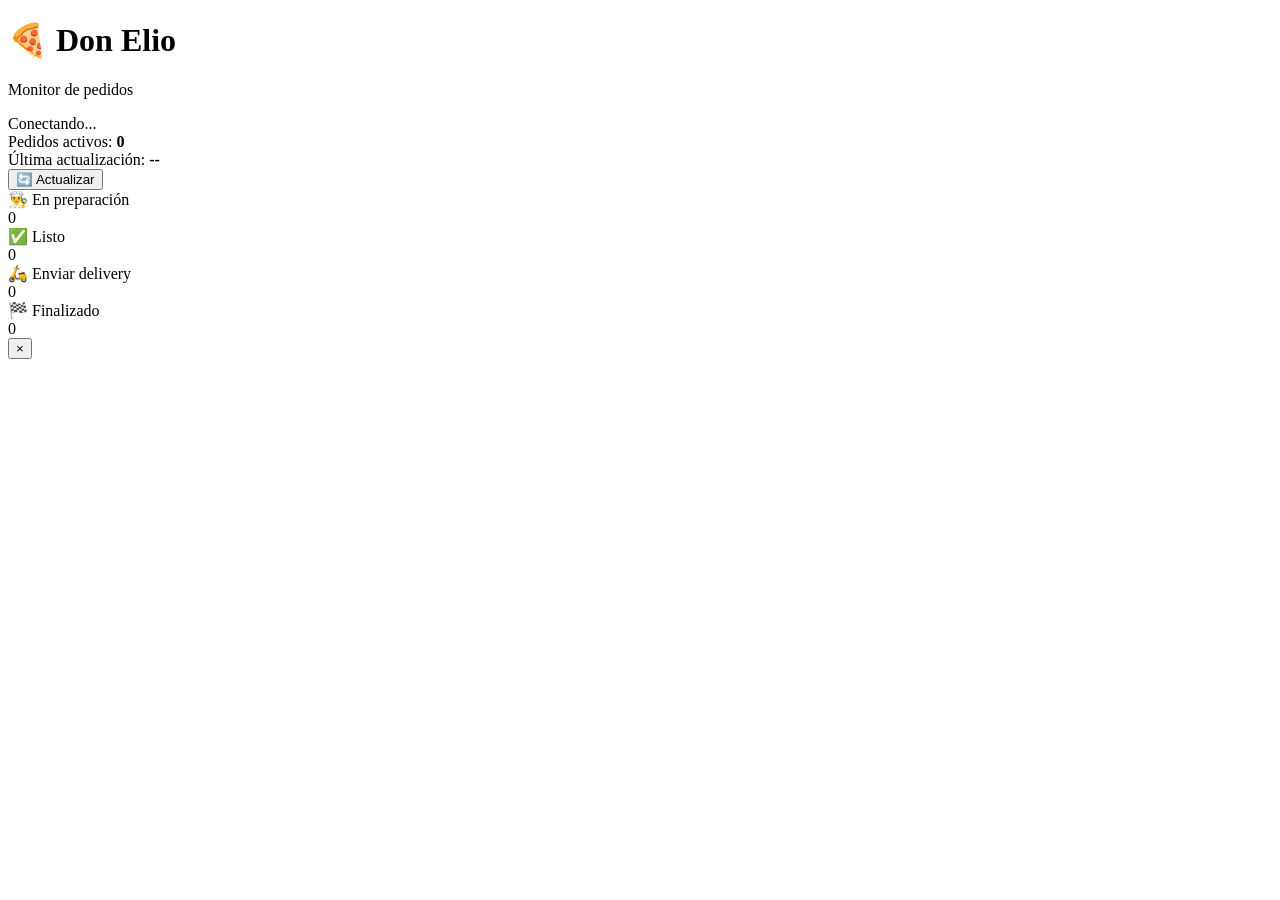
==== admin/index.html @ cee025e0 "Create index.html" ====
<!DOCTYPE html>
<html lang="es">

<head>

    <meta charset="UTF-8">

    <meta
        name="viewport"
        content="width=device-width, initial-scale=1.0"
    >

    <title>
        Pedidos | Don Elio
    </title>

    <link
        rel="stylesheet"
        href="style.css"
    >

</head>

<body>

    <!-- =====================================================
         HEADER
    ====================================================== -->

    <header class="header">

        <div>

            <h1>
                🍕 Don Elio
            </h1>

            <p>
                Monitor de pedidos
            </p>

        </div>

        <div class="estado-conexion">

            <span
                id="indicadorConexion"
                class="indicador offline"
            ></span>

            <span id="textoConexion">
                Conectando...
            </span>

        </div>

    </header>


    <!-- =====================================================
         INFORMACIÓN
    ====================================================== -->

    <section class="barra-info">

        <div class="info">

            <span>
                Pedidos activos:
            </span>

            <strong id="cantidadPedidos">
                0
            </strong>

        </div>

        <div class="info">

            <span>
                Última actualización:
            </span>

            <strong id="ultimaActualizacion">
                --
            </strong>

        </div>

        <button
            id="btnActualizar"
            class="btn-actualizar"
        >
            🔄 Actualizar
        </button>

    </section>


    <!-- =====================================================
         TABLERO
    ====================================================== -->

    <main class="tablero">


        <!-- =================================================
             EN PREPARACIÓN
        ================================================== -->

        <section class="columna">

            <div class="titulo-columna preparacion">

                <div>

                    <span class="emoji">
                        👨‍🍳
                    </span>

                    <span>
                        En preparación
                    </span>

                </div>

                <span
                    id="contador1"
                    class="contador"
                >
                    0
                </span>

            </div>

            <div
                id="columna1"
                class="lista-pedidos"
            ></div>

        </section>


        <!-- =================================================
             LISTO
        ================================================== -->

        <section class="columna">

            <div class="titulo-columna listo">

                <div>

                    <span class="emoji">
                        ✅
                    </span>

                    <span>
                        Listo
                    </span>

                </div>

                <span
                    id="contador2"
                    class="contador"
                >
                    0
                </span>

            </div>

            <div
                id="columna2"
                class="lista-pedidos"
            ></div>

        </section>


        <!-- =================================================
             ENVIAR DELIVERY
        ================================================== -->

        <section class="columna">

            <div class="titulo-columna delivery">

                <div>

                    <span class="emoji">
                        🛵
                    </span>

                    <span>
                        Enviar delivery
                    </span>

                </div>

                <span
                    id="contador3"
                    class="contador"
                >
                    0
                </span>

            </div>

            <div
                id="columna3"
                class="lista-pedidos"
            ></div>

        </section>


        <!-- =================================================
             FINALIZADO
        ================================================== -->

        <section class="columna">

            <div class="titulo-columna finalizado">

                <div>

                    <span class="emoji">
                        🏁
                    </span>

                    <span>
                        Finalizado
                    </span>

                </div>

                <span
                    id="contador4"
                    class="contador"
                >
                    0
                </span>

            </div>

            <div
                id="columna4"
                class="lista-pedidos"
            ></div>

        </section>

    </main>


    <!-- =====================================================
         MODAL DETALLE
    ====================================================== -->

    <div
        id="modal"
        class="modal oculto"
    >

        <div class="modal-contenido">

            <button
                id="cerrarModal"
                class="cerrar"
            >
                ×
            </button>

            <div id="modalContenido"></div>

        </div>

    </div>


    <script src="app.js"></script>

</body>

</html>
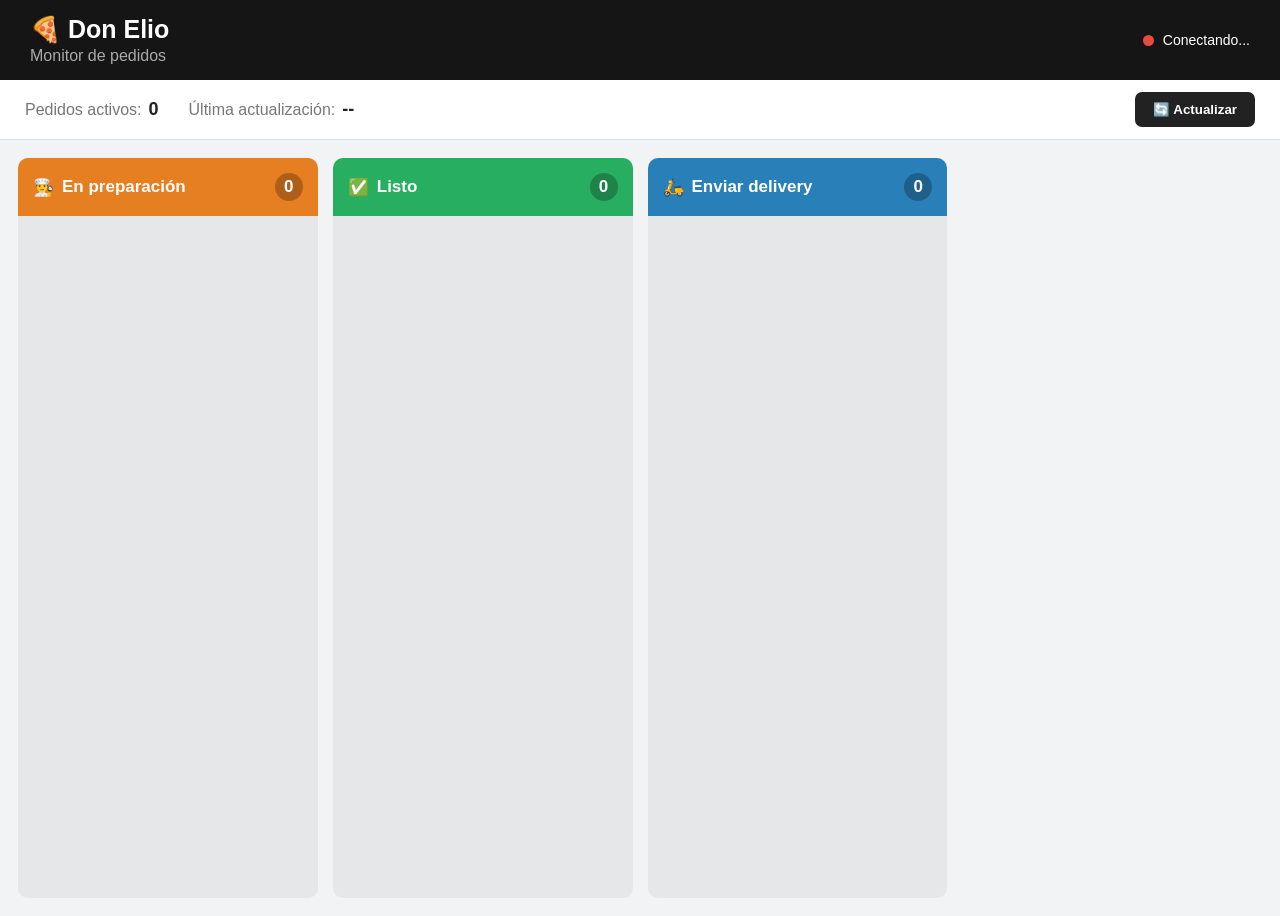
==== commit 03b7cc89: "Update index.html" ====
--- a/admin/index.html
+++ b/admin/index.html
@@ -218,39 +218,6 @@
         <!-- =================================================
              FINALIZADO
         ================================================== -->
-
-        <section class="columna">
-
-            <div class="titulo-columna finalizado">
-
-                <div>
-
-                    <span class="emoji">
-                        🏁
-                    </span>
-
-                    <span>
-                        Finalizado
-                    </span>
-
-                </div>
-
-                <span
-                    id="contador4"
-                    class="contador"
-                >
-                    0
-                </span>
-
-            </div>
-
-            <div
-                id="columna4"
-                class="lista-pedidos"
-            ></div>
-
-        </section>
-
     </main>
 
 
@@ -279,7 +246,7 @@
     </div>
 
 
-    <script src="app.js"></script>
+    <script src="app2.js"></script>
 
 </body>
 
--- a/admin/style.css
+++ b/admin/style.css
@@ -0,0 +1,660 @@
+/* ============================================================
+   GENERAL
+============================================================ */
+
+* {
+    box-sizing: border-box;
+}
+
+body {
+
+    margin: 0;
+
+    font-family:
+        Arial,
+        Helvetica,
+        sans-serif;
+
+    background: #f1f3f5;
+
+    color: #222;
+
+}
+
+
+/* ============================================================
+   HEADER
+============================================================ */
+
+.header {
+
+    height: 80px;
+
+    background: #151515;
+
+    color: white;
+
+    display: flex;
+
+    align-items: center;
+
+    justify-content: space-between;
+
+    padding: 0 30px;
+
+}
+
+.header h1 {
+
+    margin: 0;
+
+    font-size: 25px;
+
+}
+
+.header p {
+
+    margin: 3px 0 0;
+
+    color: #aaa;
+
+}
+
+
+/* ============================================================
+   CONEXIÓN
+============================================================ */
+
+.estado-conexion {
+
+    display: flex;
+
+    align-items: center;
+
+    gap: 9px;
+
+    font-size: 14px;
+
+}
+
+.indicador {
+
+    width: 11px;
+
+    height: 11px;
+
+    border-radius: 50%;
+
+    display: inline-block;
+
+}
+
+.indicador.online {
+
+    background: #2ecc71;
+
+    box-shadow:
+        0 0 8px #2ecc71;
+
+}
+
+.indicador.offline {
+
+    background: #e74c3c;
+
+}
+
+
+/* ============================================================
+   BARRA INFO
+============================================================ */
+
+.barra-info {
+
+    background: white;
+
+    min-height: 60px;
+
+    padding: 10px 25px;
+
+    display: flex;
+
+    align-items: center;
+
+    gap: 30px;
+
+    border-bottom: 1px solid #ddd;
+
+}
+
+.info {
+
+    display: flex;
+
+    gap: 7px;
+
+    align-items: center;
+
+}
+
+.info span {
+
+    color: #777;
+
+}
+
+.info strong {
+
+    font-size: 18px;
+
+}
+
+
+/* ============================================================
+   BOTÓN
+============================================================ */
+
+.btn-actualizar {
+
+    margin-left: auto;
+
+    border: none;
+
+    background: #222;
+
+    color: white;
+
+    padding: 10px 18px;
+
+    border-radius: 7px;
+
+    cursor: pointer;
+
+    font-weight: bold;
+
+}
+
+.btn-actualizar:hover {
+
+    background: #444;
+
+}
+
+
+/* ============================================================
+   TABLERO
+============================================================ */
+
+.tablero {
+
+    display: grid;
+
+    grid-template-columns:
+        repeat(4, 1fr);
+
+    gap: 15px;
+
+    padding: 18px;
+
+    align-items: start;
+
+}
+
+
+/* ============================================================
+   COLUMNAS
+============================================================ */
+
+.columna {
+
+    background: #e5e7e9;
+
+    border-radius: 10px;
+
+    min-height: calc(100vh - 160px);
+
+    overflow: hidden;
+
+}
+
+.titulo-columna {
+
+    padding: 15px;
+
+    color: white;
+
+    font-size: 17px;
+
+    font-weight: bold;
+
+    display: flex;
+
+    justify-content: space-between;
+
+    align-items: center;
+
+}
+
+.titulo-columna > div {
+
+    display: flex;
+
+    align-items: center;
+
+    gap: 8px;
+
+}
+
+.preparacion {
+
+    background: #e67e22;
+
+}
+
+.listo {
+
+    background: #27ae60;
+
+}
+
+.delivery {
+
+    background: #2980b9;
+
+}
+
+.finalizado {
+
+    background: #555;
+
+}
+
+
+/* ============================================================
+   CONTADOR
+============================================================ */
+
+.contador {
+
+    background: rgba(0,0,0,.25);
+
+    min-width: 28px;
+
+    height: 28px;
+
+    border-radius: 50%;
+
+    display: flex;
+
+    align-items: center;
+
+    justify-content: center;
+
+}
+
+
+/* ============================================================
+   LISTA
+============================================================ */
+
+.lista-pedidos {
+
+    padding: 10px;
+
+}
+
+
+/* ============================================================
+   TARJETA PEDIDO
+============================================================ */
+
+.pedido {
+
+    background: white;
+
+    border-radius: 9px;
+
+    margin-bottom: 10px;
+
+    padding: 14px;
+
+    cursor: pointer;
+
+    box-shadow:
+        0 2px 5px rgba(0,0,0,.08);
+
+    transition:
+        transform .15s,
+        box-shadow .15s;
+
+}
+
+.pedido:hover {
+
+    transform: translateY(-2px);
+
+    box-shadow:
+        0 5px 12px rgba(0,0,0,.15);
+
+}
+
+
+/* ============================================================
+   CABECERA PEDIDO
+============================================================ */
+
+.pedido-header {
+
+    display: flex;
+
+    justify-content: space-between;
+
+    align-items: center;
+
+    margin-bottom: 10px;
+
+}
+
+.numero-pedido {
+
+    font-size: 21px;
+
+    font-weight: bold;
+
+}
+
+.total {
+
+    font-size: 18px;
+
+    font-weight: bold;
+
+}
+
+
+/* ============================================================
+   CLIENTE
+============================================================ */
+
+.cliente {
+
+    font-weight: bold;
+
+    margin-bottom: 5px;
+
+}
+
+.direccion {
+
+    color: #666;
+
+    font-size: 13px;
+
+    margin-bottom: 10px;
+
+}
+
+
+/* ============================================================
+   DETALLE RESUMIDO
+============================================================ */
+
+.productos {
+
+    border-top: 1px solid #eee;
+
+    padding-top: 8px;
+
+}
+
+.producto-linea {
+
+    display: flex;
+
+    justify-content: space-between;
+
+    font-size: 13px;
+
+    padding: 3px 0;
+
+}
+
+.producto-nombre {
+
+    max-width: 75%;
+
+}
+
+.producto-cantidad {
+
+    font-weight: bold;
+
+}
+
+
+/* ============================================================
+   PAGO
+============================================================ */
+
+.pago {
+
+    margin-top: 10px;
+
+    padding-top: 8px;
+
+    border-top: 1px solid #eee;
+
+    color: #555;
+
+    font-size: 13px;
+
+}
+
+
+/* ============================================================
+   VACÍO
+============================================================ */
+
+.vacio {
+
+    text-align: center;
+
+    color: #999;
+
+    padding: 30px 10px;
+
+    font-size: 14px;
+
+}
+
+
+/* ============================================================
+   MODAL
+============================================================ */
+
+.modal {
+
+    position: fixed;
+
+    inset: 0;
+
+    background: rgba(0,0,0,.65);
+
+    display: flex;
+
+    align-items: center;
+
+    justify-content: center;
+
+    padding: 20px;
+
+    z-index: 1000;
+
+}
+
+.modal.oculto {
+
+    display: none;
+
+}
+
+.modal-contenido {
+
+    background: white;
+
+    width: min(700px, 95vw);
+
+    max-height: 90vh;
+
+    overflow-y: auto;
+
+    border-radius: 12px;
+
+    padding: 25px;
+
+    position: relative;
+
+}
+
+.cerrar {
+
+    position: absolute;
+
+    right: 15px;
+
+    top: 10px;
+
+    border: none;
+
+    background: none;
+
+    font-size: 32px;
+
+    cursor: pointer;
+
+}
+
+
+/* ============================================================
+   MODAL DETALLE
+============================================================ */
+
+.modal-titulo {
+
+    font-size: 28px;
+
+    font-weight: bold;
+
+    margin-bottom: 20px;
+
+}
+
+.modal-info {
+
+    background: #f5f5f5;
+
+    padding: 15px;
+
+    border-radius: 8px;
+
+    margin-bottom: 20px;
+
+}
+
+.modal-producto {
+
+    display: flex;
+
+    justify-content: space-between;
+
+    padding: 10px 0;
+
+    border-bottom: 1px solid #ddd;
+
+}
+
+.modal-total {
+
+    text-align: right;
+
+    font-size: 24px;
+
+    font-weight: bold;
+
+    margin-top: 20px;
+
+}
+
+
+/* ============================================================
+   RESPONSIVE
+============================================================ */
+
+@media (max-width: 1100px) {
+
+    .tablero {
+
+        grid-template-columns:
+            repeat(2, 1fr);
+
+    }
+
+}
+
+@media (max-width: 650px) {
+
+    .header {
+
+        padding: 0 15px;
+
+    }
+
+    .header h1 {
+
+        font-size: 20px;
+
+    }
+
+    .barra-info {
+
+        flex-wrap: wrap;
+
+    }
+
+    .btn-actualizar {
+
+        margin-left: 0;
+
+    }
+
+    .tablero {
+
+        grid-template-columns: 1fr;
+
+        padding: 10px;
+
+    }
+
+    .columna {
+
+        min-height: auto;
+
+    }
+
+}
+
+/* ============================================================
+   COLOR PEDIDOS SEGÚN TIEMPO
+============================================================ */
+
+.pedido-verde {
+    background-color: #2e7d32 !important;
+}
+
+.pedido-naranja {
+    background-color: #ef8f00 !important;
+}
+
+.pedido-rojo {
+    background-color: #d32f2f !important;
+}
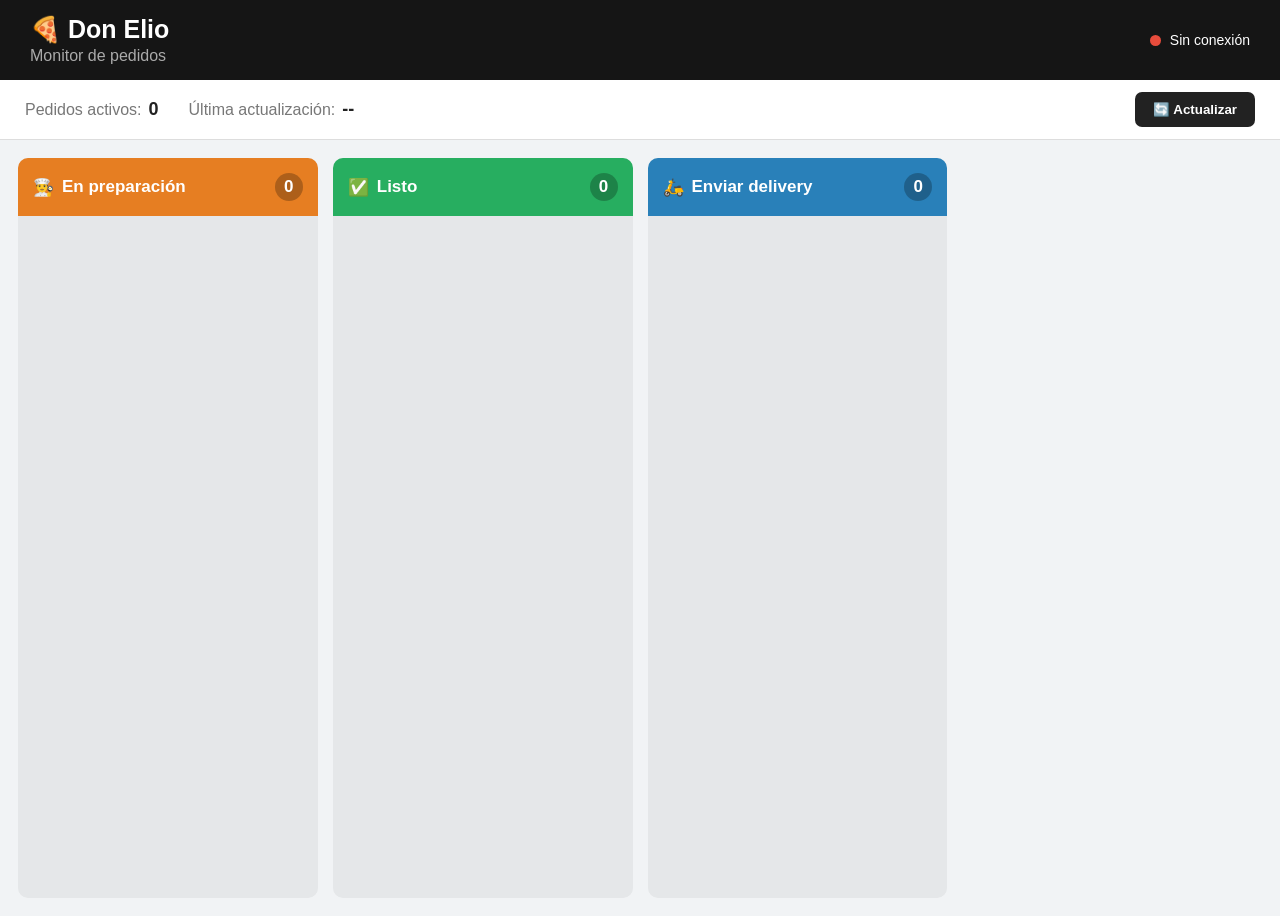
==== commit 7576d46f: "Update index.html" ====
--- a/admin/index.html
+++ b/admin/index.html
@@ -246,7 +246,13 @@
     </div>
 
 
-    <script src="app2.js"></script>
+    <script>
+        const script = document.createElement("script");
+    
+        script.src = "app.js?v=" + Date.now();
+    
+        document.body.appendChild(script);
+    </script>
 
 </body>
 
